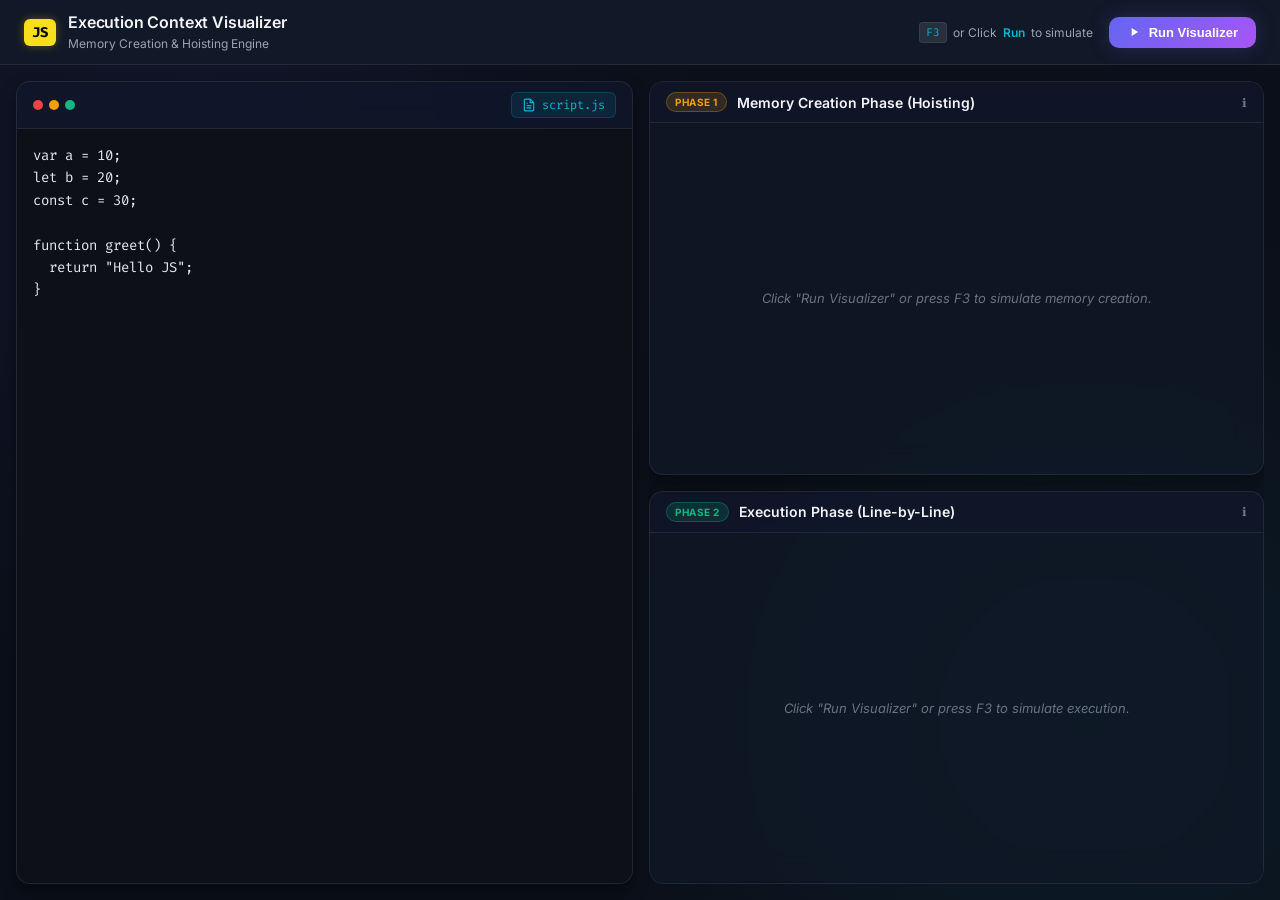
==== 1_Memory_Creation_Execution_Hoisting/index.html @ df4265af "feat(js): Implement Hoisting & Execution" ====
<!doctype html>
<html lang="en">
  <head>
    <meta charset="UTF-8" />
    <meta name="viewport" content="width=device-width, initial-scale=1.0" />
    <title>JS Execution Context Visualizer</title>
    <!-- Google Fonts -->
    <link rel="preconnect" href="https://fonts.googleapis.com">
    <link rel="preconnect" href="https://fonts.gstatic.com" crossorigin>
    <link href="https://fonts.googleapis.com/css2?family=Fira+Code:wght@400;500;600;700&family=Inter:wght@300;400;500;600;700&display=swap" rel="stylesheet">
    <link rel="stylesheet" href="style.css" />
  </head>
  <body>
    <header class="app-header">
      <div class="logo-section">
        <div class="js-badge">JS</div>
        <div class="title-group">
          <h1>Execution Context Visualizer</h1>
          <span class="sub-title">Memory Creation & Hoisting Engine</span>
        </div>
      </div>
      <div class="header-actions">
        <div class="shortcut-tip">
          <kbd>F3</kbd> or Click <span class="highlight">Run</span> to simulate
        </div>
        <button id="start-btn" class="btn btn-primary">
          <svg width="14" height="14" viewBox="0 0 24 24" fill="currentColor">
            <path d="M8 5v14l11-7z"/>
          </svg>
          Run Visualizer
        </button>
      </div>
    </header>

    <main class="container">
      <!-- Left Panel: JS Code Editor -->
      <section class="left-panel">
        <div class="panel-header">
          <div class="window-dots">
            <span class="dot red"></span>
            <span class="dot yellow"></span>
            <span class="dot green"></span>
          </div>
          <div class="tab active">
            <svg width="14" height="14" viewBox="0 0 24 24" fill="none" stroke="currentColor" stroke-width="2">
              <path d="M14 2H6a2 2 0 0 0-2 2v16a2 2 0 0 0 2 2h12a2 2 0 0 0 2-2V8z"></path>
              <polyline points="14 2 14 8 20 8"></polyline>
              <line x1="16" y1="13" x2="8" y2="13"></line>
              <line x1="16" y1="17" x2="8" y2="17"></line>
              <polyline points="10 9 9 9 8 9"></polyline>
            </svg>
            script.js
          </div>
        </div>
        <div class="editor-container">
          <textarea
            id="code-input"
            spellcheck="false"
            placeholder="// Write JS code here..."
          >var a = 10;
let b = 20;
const c = 30;

function greet() {
  return "Hello JS";
}</textarea>
        </div>
      </section>

      <!-- Right Panel: Memory & Execution Outputs -->
      <section class="right-panel">
        <!-- Memory Phase Box -->
        <div class="box memory-phase">
          <div class="panel-header">
            <div class="panel-title">
              <span class="badge memory-badge">Phase 1</span>
              <h2>Memory Creation Phase (Hoisting)</h2>
            </div>
            <span class="info-tooltip" title="Variables and functions are allocated memory space before execution">ℹ</span>
          </div>
          <div class="output-content" id="memory-output">
            <div class="empty-state">Click "Run Visualizer" or press F3 to simulate memory creation.</div>
          </div>
        </div>

        <!-- Execution Phase Box -->
        <div class="box execution-phase">
          <div class="panel-header">
            <div class="panel-title">
              <span class="badge execution-badge">Phase 2</span>
              <h2>Execution Phase (Line-by-Line)</h2>
            </div>
            <span class="info-tooltip" title="Code is executed line-by-line and variables are assigned actual values">ℹ</span>
          </div>
          <div class="output-content" id="execution-output">
            <div class="empty-state">Click "Run Visualizer" or press F3 to simulate execution.</div>
          </div>
        </div>
      </section>
    </main>

    <script src="script.js"></script>
  </body>
</html>
---- 1_Memory_Creation_Execution_Hoisting/style.css ----
:root {
  --bg-main: #0b0f19;
  --bg-header: #111827;
  --bg-panel: rgba(17, 24, 39, 0.75);
  --bg-editor: #0d1117;
  --bg-card: rgba(30, 41, 59, 0.5);
  --bg-card-hover: rgba(30, 41, 59, 0.8);

  --border-color: rgba(255, 255, 255, 0.08);
  --border-active: rgba(139, 92, 246, 0.4);

  --text-main: #f3f4f6;
  --text-muted: #9ca3af;
  --text-subtle: #6b7280;

  /* Brand Accents */
  --accent-js: #f7df1e;
  --accent-primary: #6366f1;
  --accent-primary-hover: #4f46e5;
  --accent-cyan: #06b6d4;
  --accent-purple: #a855f7;
  --accent-amber: #f59e0b;
  --accent-emerald: #10b981;
  --accent-rose: #f43f5e;

  /* Badge & Tag Backgrounds */
  --badge-var: rgba(59, 130, 246, 0.15);
  --badge-var-border: rgba(59, 130, 246, 0.3);
  --badge-let: rgba(168, 85, 247, 0.15);
  --badge-let-border: rgba(168, 85, 247, 0.3);
  --badge-const: rgba(236, 72, 153, 0.15);
  --badge-const-border: rgba(236, 72, 153, 0.3);
  --badge-fn: rgba(16, 185, 129, 0.15);
  --badge-fn-border: rgba(16, 185, 129, 0.3);

  --tdz-bg: rgba(244, 63, 94, 0.12);
  --tdz-border: rgba(244, 63, 94, 0.3);
  --tdz-text: #fb7185;

  --undef-bg: rgba(245, 158, 11, 0.12);
  --undef-border: rgba(245, 158, 11, 0.3);
  --undef-text: #fbbf24;

  --val-bg: rgba(16, 185, 129, 0.12);
  --val-border: rgba(16, 185, 129, 0.3);
  --val-text: #34d399;

  /* Typography */
  --font-ui:
    "Inter", -apple-system, BlinkMacSystemFont, "Segoe UI", Roboto, sans-serif;
  --font-code: "Fira Code", monospace;

  /* Shadows & Effects */
  --shadow-sm: 0 2px 4px rgba(0, 0, 0, 0.3);
  --shadow-md: 0 8px 16px rgba(0, 0, 0, 0.4);
  --shadow-glow: 0 0 20px rgba(99, 102, 241, 0.25);
  --radius-sm: 6px;
  --radius-md: 10px;
  --radius-lg: 14px;
}

/* Reset & Global */
* {
  box-sizing: border-box;
  margin: 0;
  padding: 0;
}

body {
  font-family: var(--font-ui);
  background-color: var(--bg-main);
  background-image:
    radial-gradient(
      circle at 15% 20%,
      rgba(99, 102, 241, 0.08) 0%,
      transparent 40%
    ),
    radial-gradient(
      circle at 85% 80%,
      rgba(6, 182, 212, 0.08) 0%,
      transparent 40%
    );
  color: var(--text-main);
  display: flex;
  flex-direction: column;
  height: 100vh;
  overflow: hidden;
}

/* Scrollbar Customization */
::-webkit-scrollbar {
  width: 6px;
  height: 6px;
}

::-webkit-scrollbar-track {
  background: rgba(0, 0, 0, 0.2);
}

::-webkit-scrollbar-thumb {
  background: rgba(255, 255, 255, 0.15);
  border-radius: 3px;
}

::-webkit-scrollbar-thumb:hover {
  background: rgba(255, 255, 255, 0.3);
}

/* Header Component */
.app-header {
  background-color: var(--bg-header);
  border-bottom: 1px solid var(--border-color);
  padding: 12px 24px;
  display: flex;
  align-items: center;
  justify-content: space-between;
  backdrop-filter: blur(12px);
  z-index: 10;
}

.logo-section {
  display: flex;
  align-items: center;
  gap: 12px;
}

.js-badge {
  background: var(--accent-js);
  color: #000;
  font-family: var(--font-code);
  font-weight: 700;
  font-size: 14px;
  padding: 4px 8px;
  border-radius: var(--radius-sm);
  box-shadow: 0 0 10px rgba(247, 223, 30, 0.3);
}

.title-group h1 {
  font-size: 16px;
  font-weight: 600;
  letter-spacing: -0.01em;
  color: var(--text-main);
}

.title-group .sub-title {
  font-size: 12px;
  color: var(--text-muted);
}

.header-actions {
  display: flex;
  align-items: center;
  gap: 16px;
}

.shortcut-tip {
  font-size: 12px;
  color: var(--text-muted);
  display: flex;
  align-items: center;
  gap: 6px;
}

kbd {
  background: rgba(255, 255, 255, 0.1);
  border: 1px solid var(--border-color);
  border-radius: 4px;
  padding: 2px 6px;
  font-family: var(--font-code);
  font-size: 11px;
  color: var(--accent-cyan);
}

.highlight {
  color: var(--accent-cyan);
  font-weight: 600;
}

/* Buttons */
.btn {
  display: inline-flex;
  align-items: center;
  gap: 8px;
  padding: 8px 18px;
  font-size: 13px;
  font-weight: 600;
  border-radius: var(--radius-md);
  border: none;
  cursor: pointer;
  transition: all 0.2s cubic-bezier(0.4, 0, 0.2, 1);
}

.btn-primary {
  background: linear-gradient(
    135deg,
    var(--accent-primary),
    var(--accent-purple)
  );
  color: #ffffff;
  box-shadow: var(--shadow-glow);
}

.btn-primary:hover {
  transform: translateY(-1px);
  box-shadow: 0 0 25px rgba(168, 85, 247, 0.4);
  filter: brightness(1.1);
}

.btn-primary:active {
  transform: translateY(0);
}

/* Main Container Layout */
.container {
  display: flex;
  flex: 1;
  width: 100%;
  padding: 16px;
  gap: 16px;
  overflow: hidden;
}

/* Left & Right Panels */
.left-panel,
.right-panel {
  flex: 1;
  display: flex;
  flex-direction: column;
  background: var(--bg-panel);
  border: 1px solid var(--border-color);
  border-radius: var(--radius-lg);
  backdrop-filter: blur(16px);
  overflow: hidden;
  box-shadow: var(--shadow-md);
}

.right-panel {
  gap: 16px;
  background: transparent;
  border: none;
  backdrop-filter: none;
  box-shadow: none;
}

/* Window Header / Tabs */
.panel-header {
  background: rgba(15, 23, 42, 0.6);
  border-bottom: 1px solid var(--border-color);
  padding: 10px 16px;
  display: flex;
  align-items: center;
  justify-content: space-between;
}

.window-dots {
  display: flex;
  align-items: center;
  gap: 6px;
}

.dot {
  width: 10px;
  height: 10px;
  border-radius: 50%;
}

.dot.red {
  background: #ef4444;
}
.dot.yellow {
  background: #f59e0b;
}
.dot.green {
  background: #10b981;
}

.tab {
  display: flex;
  align-items: center;
  gap: 6px;
  font-family: var(--font-code);
  font-size: 12px;
  color: var(--accent-cyan);
  background: rgba(6, 182, 212, 0.1);
  padding: 4px 10px;
  border-radius: var(--radius-sm);
  border: 1px solid rgba(6, 182, 212, 0.2);
}

/* Editor Container */
.editor-container {
  flex: 1;
  display: flex;
  background-color: var(--bg-editor);
  position: relative;
}

textarea#code-input {
  width: 100%;
  padding: 16px;
  background: transparent;
  border: none;
  outline: none;
  color: #e5e7eb;
  font-family: var(--font-code);
  font-size: 14px;
  line-height: 1.6;
  resize: none;
  tab-size: 2;
}

textarea#code-input::placeholder {
  color: var(--text-subtle);
}

textarea#code-input:focus {
  box-shadow: inset 0 0 0 1px var(--border-active);
}

/* Boxes for Memory & Execution Phase */
.box {
  flex: 1;
  display: flex;
  flex-direction: column;
  background: var(--bg-panel);
  border: 1px solid var(--border-color);
  border-radius: var(--radius-lg);
  backdrop-filter: blur(16px);
  overflow: hidden;
  box-shadow: var(--shadow-md);
  transition: border-color 0.2s ease;
}

.box:hover {
  border-color: rgba(255, 255, 255, 0.15);
}

.panel-title {
  display: flex;
  align-items: center;
  gap: 10px;
}

.panel-title h2 {
  font-size: 14px;
  font-weight: 600;
  color: var(--text-main);
}

.badge {
  font-size: 10px;
  font-weight: 700;
  text-transform: uppercase;
  letter-spacing: 0.05em;
  padding: 3px 8px;
  border-radius: 20px;
}

.memory-badge {
  background: rgba(245, 158, 11, 0.15);
  color: var(--accent-amber);
  border: 1px solid rgba(245, 158, 11, 0.3);
}

.execution-badge {
  background: rgba(16, 185, 129, 0.15);
  color: var(--accent-emerald);
  border: 1px solid rgba(16, 185, 129, 0.3);
}

.info-tooltip {
  font-size: 12px;
  color: var(--text-muted);
  cursor: help;
  opacity: 0.7;
  transition: opacity 0.2s ease;
}

.info-tooltip:hover {
  opacity: 1;
}

/* Output Content Area */
.output-content {
  flex: 1;
  padding: 16px;
  overflow-y: auto;
  display: flex;
  flex-direction: column;
  gap: 10px;
}

.empty-state {
  color: var(--text-subtle);
  font-size: 13px;
  font-style: italic;
  display: flex;
  align-items: center;
  justify-content: center;
  height: 100%;
  text-align: center;
}

/* Output Data Rows & Cards */
.output-row {
  display: flex;
  align-items: center;
  justify-content: space-between;
  background: var(--bg-card);
  border: 1px solid var(--border-color);
  padding: 10px 14px;
  border-radius: var(--radius-md);
  font-family: var(--font-code);
  font-size: 13px;
  animation: fadeIn 0.3s ease-out forwards;
  transition: background 0.2s ease;
}

.output-row:hover {
  background: var(--bg-card-hover);
  border-color: rgba(255, 255, 255, 0.12);
}

.var-info {
  display: flex;
  align-items: center;
  gap: 8px;
}

.kind-badge {
  font-size: 11px;
  padding: 2px 6px;
  border-radius: 4px;
  font-weight: 600;
}

.kind-var {
  background: var(--badge-var);
  color: #60a5fa;
  border: 1px solid var(--badge-var-border);
}

.kind-let {
  background: var(--badge-let);
  color: #c084fc;
  border: 1px solid var(--badge-let-border);
}

.kind-const {
  background: var(--badge-const);
  color: #f472b6;
  border: 1px solid var(--badge-const-border);
}

.kind-fn {
  background: var(--badge-fn);
  color: #34d399;
  border: 1px solid var(--badge-fn-border);
}

.var-name {
  font-weight: 600;
  color: var(--text-main);
}

/* Status Values Tags */
.status-tag {
  font-size: 12px;
  padding: 3px 10px;
  border-radius: 12px;
  font-weight: 500;
  display: inline-flex;
  align-items: center;
  gap: 6px;
}

.tag-tdz {
  background: var(--tdz-bg);
  color: var(--tdz-text);
  border: 1px solid var(--tdz-border);
}

.tag-undefined {
  background: var(--undef-bg);
  color: var(--undef-text);
  border: 1px solid var(--undef-border);
}

.tag-value {
  background: var(--val-bg);
  color: var(--val-text);
  border: 1px solid var(--val-border);
}

.tag-fn {
  background: rgba(168, 85, 247, 0.15);
  color: #c084fc;
  border: 1px solid rgba(168, 85, 247, 0.3);
}

/* Keyframes */
@keyframes fadeIn {
  from {
    opacity: 0;
    transform: translateY(4px);
  }
  to {
    opacity: 1;
    transform: translateY(0);
  }
}

/* Active Step & Simulation Styles */
.output-row.active-step {
  border-color: var(--accent-cyan);
  box-shadow: 0 0 16px rgba(6, 182, 212, 0.4);
  transform: scale(1.02);
}

.box.active-phase {
  border-color: var(--accent-primary) !important;
  box-shadow: 0 0 24px rgba(99, 102, 241, 0.3) !important;
}

.btn:disabled {
  opacity: 0.7;
  cursor: not-allowed;
  transform: none !important;
  box-shadow: none !important;
}

.spinner {
  display: inline-block;
  width: 12px;
  height: 12px;
  border: 2px solid rgba(255, 255, 255, 0.3);
  border-radius: 50%;
  border-top-color: #ffffff;
  animation: spin 0.8s linear infinite;
}

@keyframes spin {
  to {
    transform: rotate(360deg);
  }
}

/* Responsive adjust */
@media (max-width: 900px) {
  .container {
    flex-direction: column;
    overflow-y: auto;
  }

  body {
    overflow: auto;
    height: auto;
  }

  .left-panel,
  .right-panel {
    min-height: 350px;
  }
}

@media (max-width: 740px) {
  .app-header {
    flex-direction: column;
    gap: 10px;
    align-items: flex-start;
  }

  .header-actions {
    width: 100%;
    display: flex;
    justify-content: space-between;
  }
}
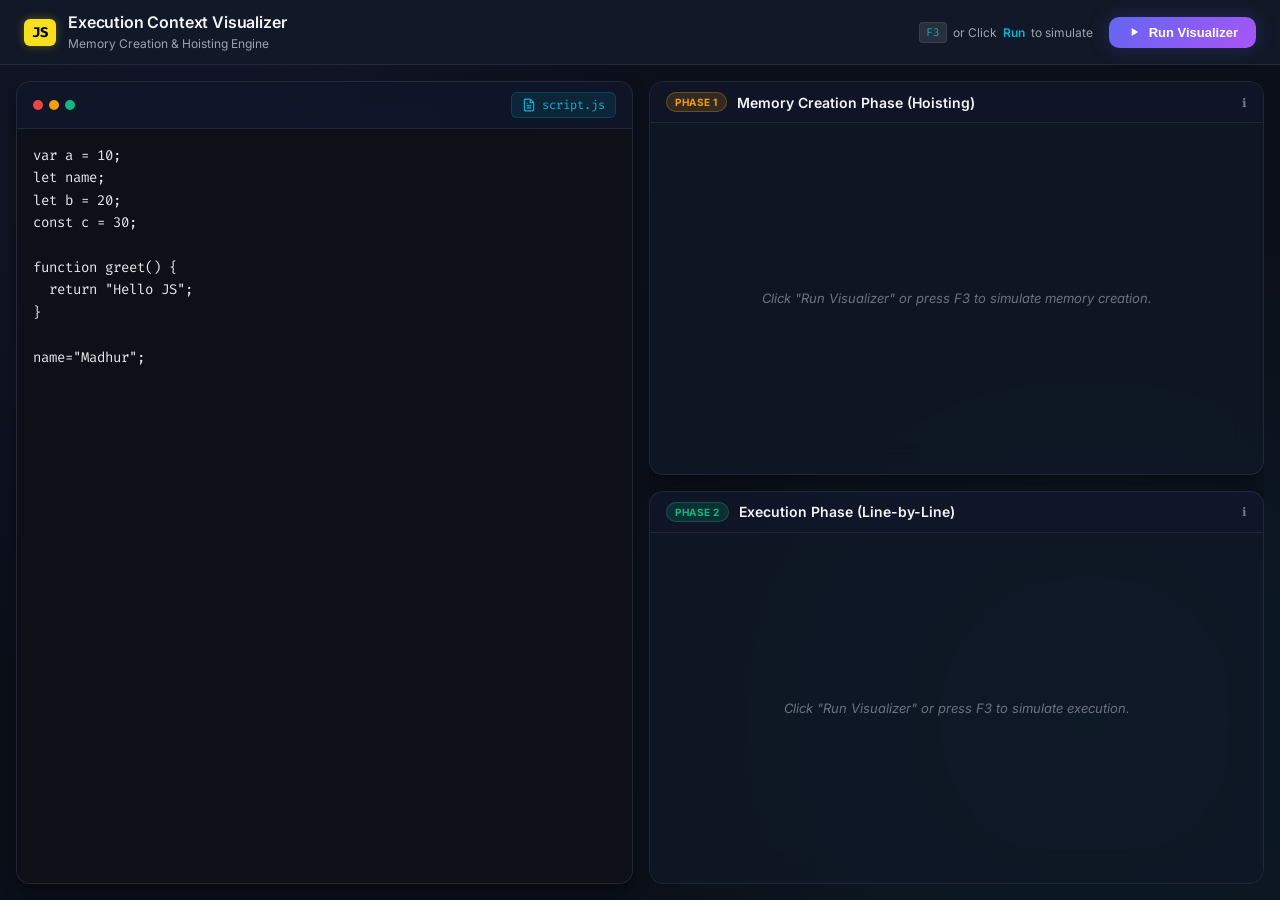
==== commit 36eb9511: "feat(js): Prevent some edge cases" ====
--- a/1_Memory_Creation_Execution_Hoisting/index.html
+++ b/1_Memory_Creation_Execution_Hoisting/index.html
@@ -58,12 +58,15 @@
             spellcheck="false"
             placeholder="// Write JS code here..."
           >var a = 10;
+let name;
 let b = 20;
 const c = 30;
 
 function greet() {
   return "Hello JS";
-}</textarea>
+}
+
+name="Madhur";</textarea>
         </div>
       </section>
 
